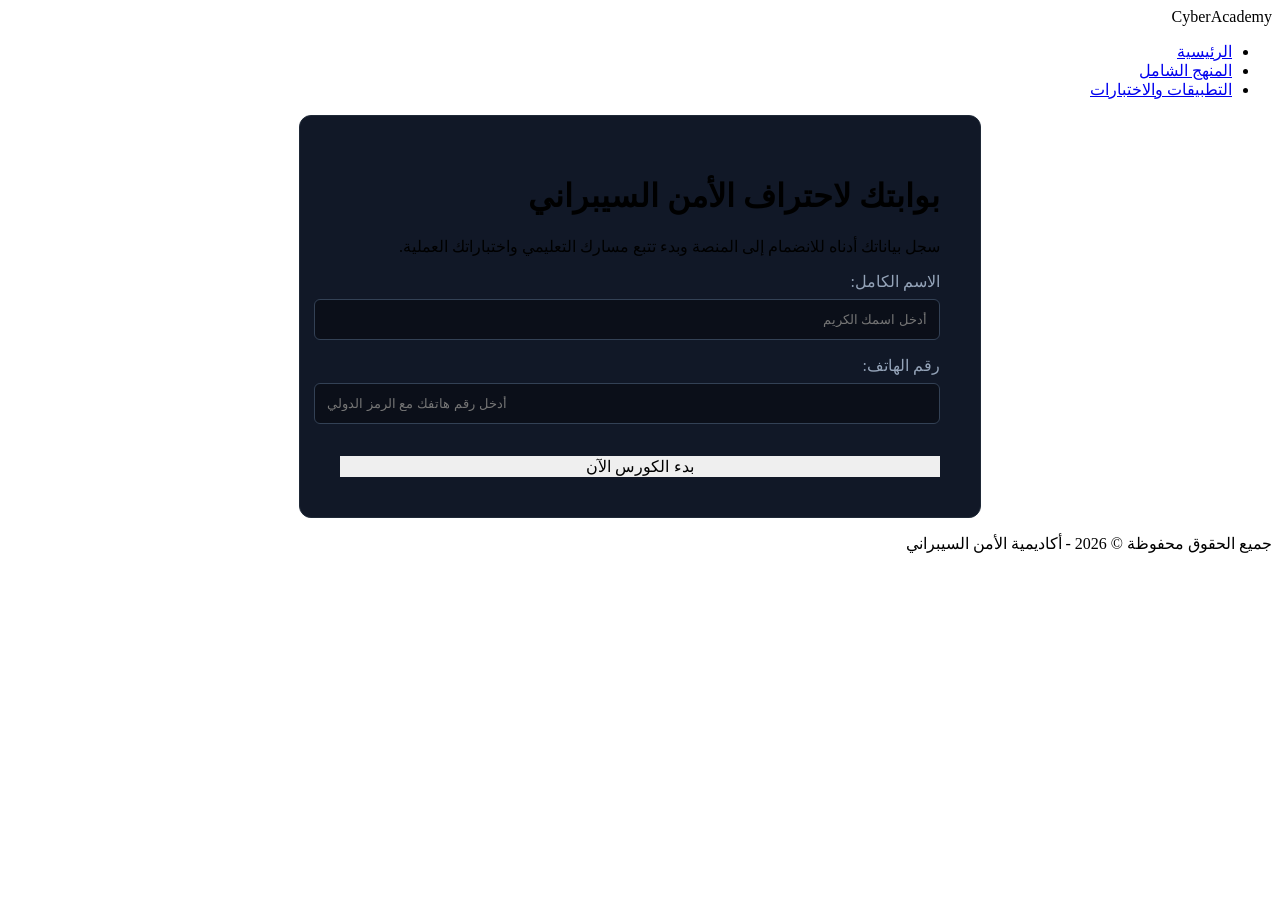
==== index.html @ 5bbcd08d "Add initial HTML structure for Cyber Academy site" ====
<!DOCTYPE html>
<html lang="ar" dir="rtl">
<head>
    <meta charset="UTF-8">
    <meta name="viewport" content="width=device-width, initial-scale=1.0">
    <title>أكاديمية الأمن السيبراني | التسجيل وبدء المسار</title>
    <link rel="stylesheet" href="css/style.css">
</head>
<body>
    <header>
        <nav class="container">
            <div class="logo">CyberAcademy</div>
            <ul class="nav-links">
                <li><a href="index.html" class="active">الرئيسية</a></li>
                <li><a href="curriculum.html">المنهج الشامل</a></li>
                <li><a href="labs.html">التطبيقات والاختبارات</a></li>
            </ul>
        </nav>
    </header>

    <main class="hero container">
        <div class="hero-content" style="max-width: 600px; margin: auto; background: #111827; padding: 2.5rem; border-radius: 0.75rem; border: 1px solid #1f2937;">
            <h1>بوابتك لاحتراف الأمن السيبراني</h1>
            <p>سجل بياناتك أدناه للانضمام إلى المنصة وبدء تتبع مسارك التعليمي واختباراتك العملية.</p>
            
            <!-- نموذج Formspree المخصص لبياناتك -->
            <form action="https://formspree.io/f/xrpzbewr" method="POST" style="display: flex; flex-direction: column; gap: 1rem; text-align: right;">
                <div>
                    <label style="display: block; margin-bottom: 0.5rem; color: #94a3b8;">الاسم الكامل:</label>
                    <input type="text" name="userName" required placeholder="أدخل اسمك الكريم" style="width: 100%; padding: 0.75rem; border-radius: 0.375rem; background: #0b0f19; border: 1px solid #334155; color: #fff;">
                </div>
                <div>
                    <label style="display: block; margin-bottom: 0.5rem; color: #94a3b8;">رقم الهاتف:</label>
                    <input type="tel" name="userPhone" required placeholder="أدخل رقم هاتفك مع الرمز الدولي" style="width: 100%; padding: 0.75rem; border-radius: 0.375rem; background: #0b0f19; border: 1px solid #334155; color: #fff;">
                </div>
                <button type="submit" class="btn-primary" style="margin-top: 1rem; border: none; cursor: pointer; font-size: 1rem;">بدء الكورس الآن</button>
            </form>
        </div>
    </main>

    <footer>
        <p>جميع الحقوق محفوظة © 2026 - أكاديمية الأمن السيبراني</p>
    </footer>
</body>
</html>
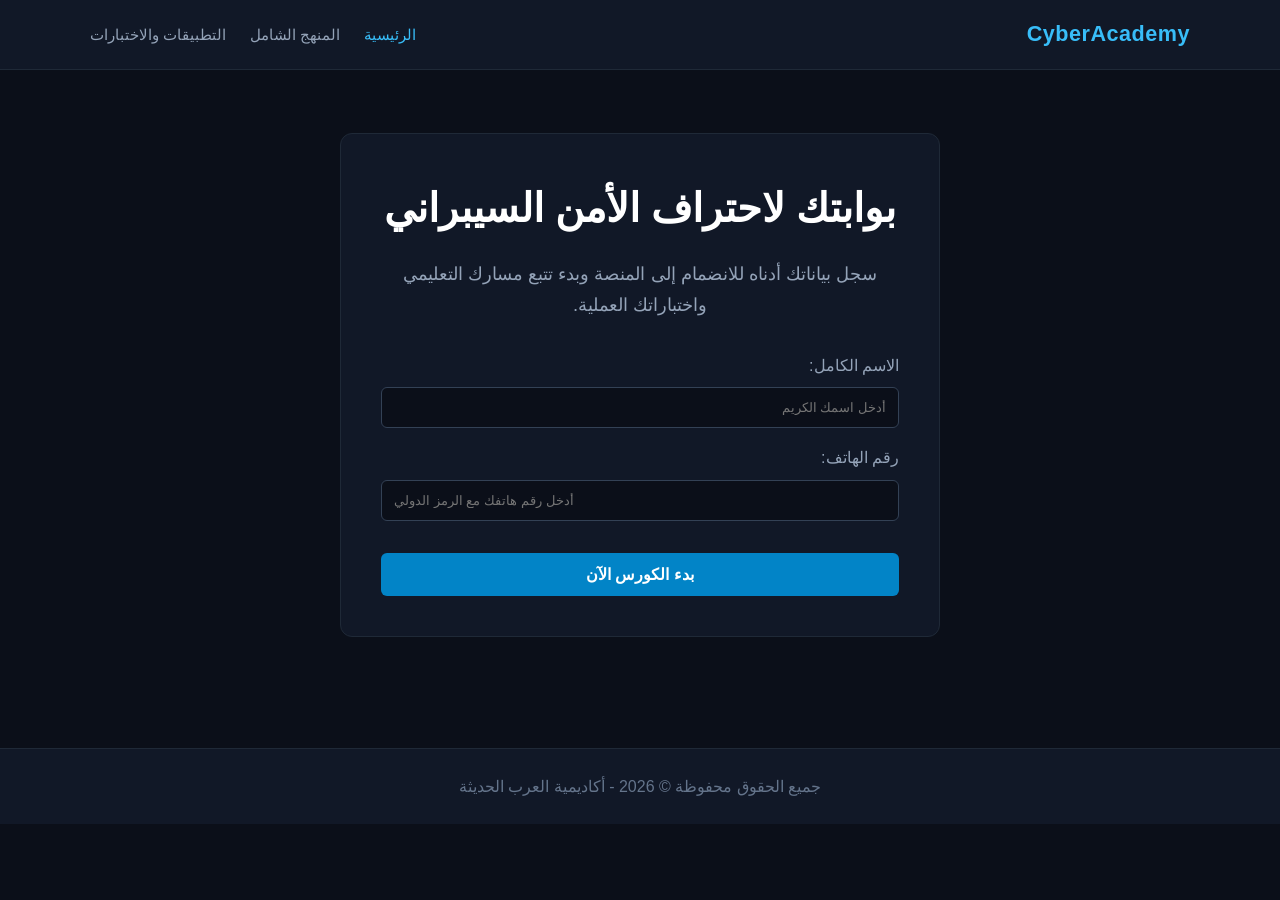
==== commit dac178bf: "Update title and footer text for branding" ====
--- a/index.html
+++ b/index.html
@@ -3,7 +3,7 @@
 <head>
     <meta charset="UTF-8">
     <meta name="viewport" content="width=device-width, initial-scale=1.0">
-    <title>أكاديمية الأمن السيبراني | التسجيل وبدء المسار</title>
+    <title>أكاديمية العرب الحديثة | التسجيل وبدء المسار</title>
     <link rel="stylesheet" href="css/style.css">
 </head>
 <body>
@@ -39,7 +39,7 @@
     </main>
 
     <footer>
-        <p>جميع الحقوق محفوظة © 2026 - أكاديمية الأمن السيبراني</p>
+        <p>جميع الحقوق محفوظة © 2026 - أكاديمية العرب الحديثة</p>
     </footer>
 </body>
 </html>
--- a/css/style.css
+++ b/css/style.css
@@ -0,0 +1,137 @@
+* {
+    margin: 0;
+    padding: 0;
+    box-sizing: border-box;
+    font-family: 'Segoe UI', Tahoma, Geneva, Verdana, sans-serif;
+}
+
+body {
+    background-color: #0b0f19;
+    color: #f1f5f9;
+    line-height: 1.7;
+}
+
+.container {
+    width: 90%;
+    max-width: 1100px;
+    margin: auto;
+}
+
+header {
+    background: #111827;
+    padding: 1rem 0;
+    border-bottom: 1px solid #1f2937;
+    position: sticky;
+    top: 0;
+    z-index: 100;
+}
+
+nav {
+    display: flex;
+    justify-content: space-between;
+    align-items: center;
+}
+
+.logo {
+    font-size: 1.35rem;
+    font-weight: bold;
+    color: #38bdf8;
+    letter-spacing: 0.5px;
+}
+
+.nav-links {
+    list-style: none;
+    display: flex;
+    gap: 1.5rem;
+}
+
+.nav-links a {
+    text-decoration: none;
+    color: #94a3b8;
+    transition: color 0.3s;
+    font-size: 0.95rem;
+}
+
+.nav-links a:hover, .nav-links a.active {
+    color: #38bdf8;
+}
+
+.hero {
+    min-height: 70vh;
+    display: flex;
+    align-items: center;
+    justify-content: center;
+    text-align: center;
+}
+
+.hero-content h1 {
+    font-size: 2.5rem;
+    margin-bottom: 1rem;
+    color: #ffffff;
+}
+
+.hero-content p {
+    font-size: 1.15rem;
+    color: #94a3b8;
+    margin-bottom: 2rem;
+    max-width: 700px;
+    margin-inline: auto;
+}
+
+.btn-primary {
+    background-color: #0284c7;
+    color: #fff;
+    padding: 0.75rem 1.75rem;
+    border-radius: 0.375rem;
+    text-decoration: none;
+    font-weight: bold;
+    transition: background 0.3s;
+}
+
+.btn-primary:hover {
+    background-color: #0369a1;
+}
+
+.modules-section {
+    padding: 3rem 0;
+}
+
+.modules-section h2 {
+    margin-bottom: 2.5rem;
+    text-align: center;
+    color: #38bdf8;
+    font-size: 1.8rem;
+}
+
+.module-card {
+    background: #111827;
+    padding: 1.75rem;
+    border-radius: 0.5rem;
+    margin-bottom: 1.5rem;
+    border-right: 4px solid #0284c7;
+    box-shadow: 0 4px 6px -1px rgba(0, 0, 0, 0.1);
+    transition: transform 0.2s;
+}
+
+.module-card:hover {
+    transform: translateY(-2px);
+}
+
+.module-card h3 {
+    margin-bottom: 0.75rem;
+    color: #f8fafc;
+    font-size: 1.25rem;
+}
+
+.module-card p {
+    color: #94a3b8;
+}
+
+footer {
+    text-align: center;
+    padding: 1.5rem 0;
+    background: #111827;
+    color: #64748b;
+    margin-top: 3rem;
+    border-top: 1px solid #1f2937;
+}
